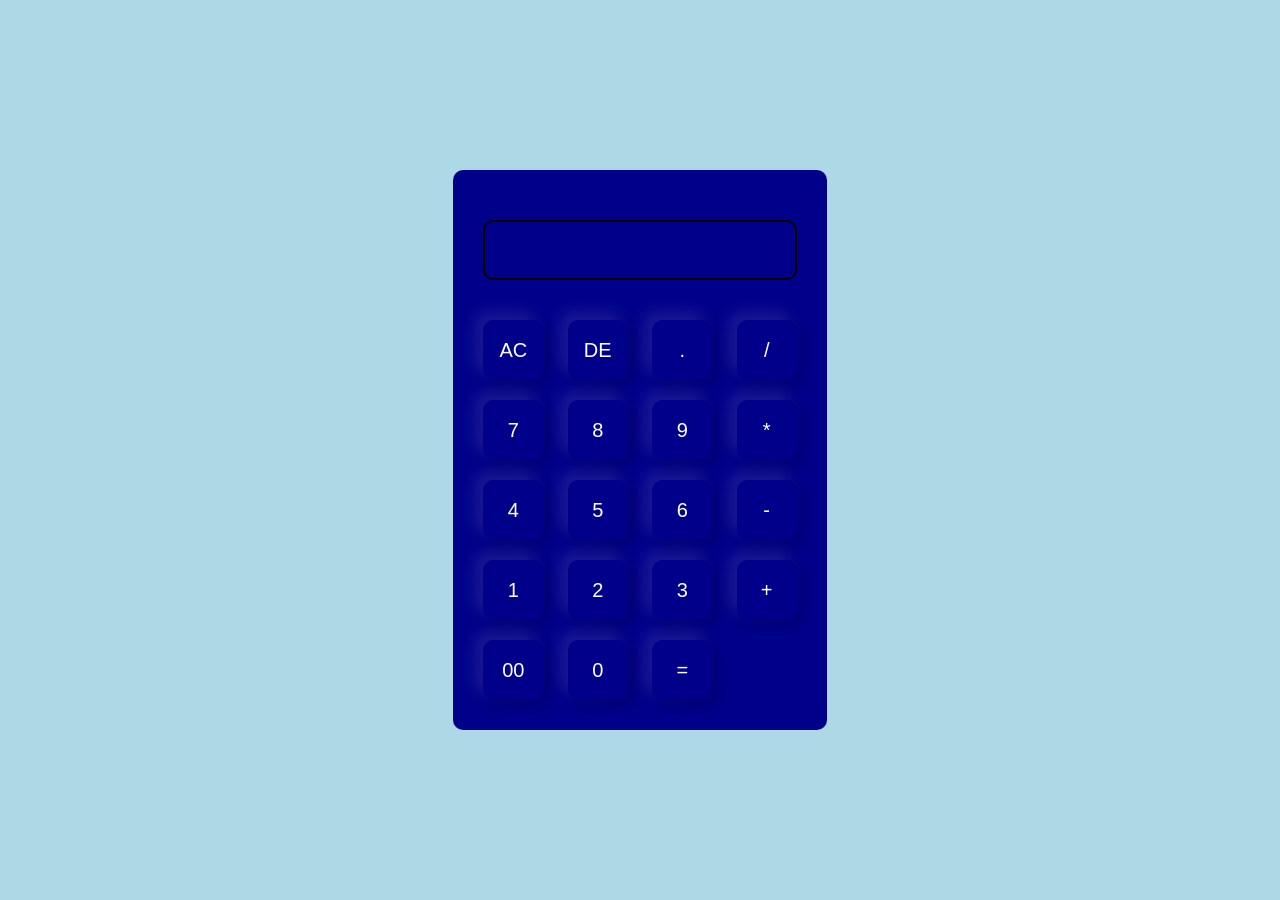
==== index.html @ 29a1ec92 "change file name" ====
<!DOCTYPE html>
<html lang="en">
<head>
    <meta charset="UTF-8">
    <meta name="viewport" content="width=device-width, initial-scale=1.0">
    <title>Document</title>
    <link rel="stylesheet" href="./CSS/styles.css">
</head>
<body>
    <div class="container">
        <div class="calculater">
            <form>
                <div class="display">
                    <input type="text" name="display">
                </div>
                <div>
                    <input type="button" value="AC">
                    <input type="button" value="DE">
                    <input type="button" value=".">
                    <input type="button" value="/">
                </div>
                <div>
                    <input type="button" value="7">
                    <input type="button" value="8">
                    <input type="button" value="9">
                    <input type="button" value="*">
                </div>
                <div>
                    <input type="button" value="4">
                    <input type="button" value="5">
                    <input type="button" value="6">
                    <input type="button" value="-">
                </div>
                <div>
                    <input type="button" value="1">
                    <input type="button" value="2">
                    <input type="button" value="3">
                    <input type="button" value="+">
                </div>
                <div>
                    <input type="button" value="00">
                    <input type="button" value="0">
                    <input type="button" value="=">
                </div>
                
            </form>
        </div>
    </div>
</body>
</html>
---- CSS/styles.css ----
*{
    margin: 0;
    padding: 0;
    font-family:"Poppins", sans-serif;
    box-sizing: border-box;

}

.container{
    width: 100%;
    height: 100vh;
    background: lightblue;
    display: flex;
    align-items: center;
    justify-content: center;

}

.calculater{
    background: darkblue;
    padding: 20px;
    border-radius: 10px;
}

.calculater form input{
    border: 0;
    outline: 0;
    width: 60px;
    height: 60px;
    border-radius: 10px;
    box-shadow: -8px -8px 15px rgba(255, 255, 255, 0.1),5px 5px 15px rgba(0, 0, 0, 0.2);
    background: transparent;
    font-size: 20px;
    color: #fff;
    cursor: pointer;
    margin: 10px;
}

form .display{
    display: flex;
    justify-content: flex-end;
    margin: 20px 0;
}

form .display input{
    text-align: right;
    flex: 1;
    font-size: 25px;
    box-shadow: none;
    border: black 2px solid;
    border-color: black;

}
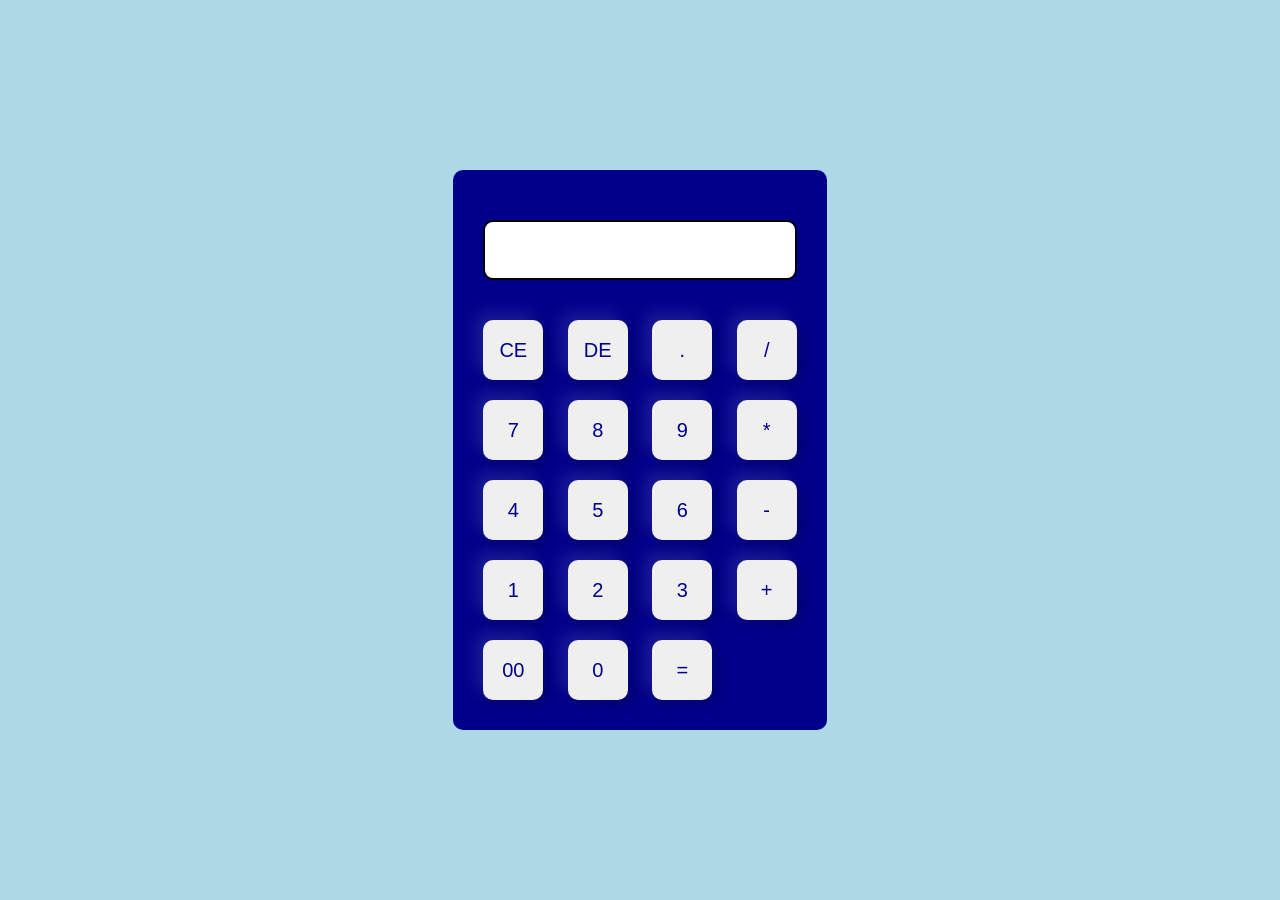
==== commit 98590e74: "complete" ====
--- a/index.html
+++ b/index.html
@@ -11,40 +11,41 @@
         <div class="calculater">
             <form>
                 <div class="display">
-                    <input type="text" name="display">
+                    <input type="text" id="output" readonly>
                 </div>
                 <div>
-                    <input type="button" value="AC">
-                    <input type="button" value="DE">
-                    <input type="button" value=".">
-                    <input type="button" value="/">
+                    <input class="buttons" type="button" value="CE">
+                    <input class="buttons" type="button" value="DE">
+                    <input class="buttons" type="button" value=".">
+                    <input class="buttons" type="button" value="/">
                 </div>
                 <div>
-                    <input type="button" value="7">
-                    <input type="button" value="8">
-                    <input type="button" value="9">
-                    <input type="button" value="*">
+                    <input class="buttons" type="button" value="7">
+                    <input class="buttons" type="button" value="8">
+                    <input class="buttons" type="button" value="9">
+                    <input class="buttons" type="button" value="*">
                 </div>
                 <div>
-                    <input type="button" value="4">
-                    <input type="button" value="5">
-                    <input type="button" value="6">
-                    <input type="button" value="-">
+                    <input class="buttons" type="button" value="4">
+                    <input class="buttons" type="button" value="5">
+                    <input class="buttons" type="button" value="6">
+                    <input class="buttons" type="button" value="-">
                 </div>
                 <div>
-                    <input type="button" value="1">
-                    <input type="button" value="2">
-                    <input type="button" value="3">
-                    <input type="button" value="+">
+                    <input class="buttons" type="button" value="1">
+                    <input class="buttons" type="button" value="2">
+                    <input class="buttons" type="button" value="3">
+                    <input class="buttons" type="button" value="+">
                 </div>
                 <div>
-                    <input type="button" value="00">
-                    <input type="button" value="0">
-                    <input type="button" value="=">
+                    <input class="buttons" type="button" value="00">
+                    <input class="buttons" type="button" value="0">
+                    <input class="buttons" type="button" value="=">
                 </div>
                 
             </form>
         </div>
     </div>
+    <script src="script/script.js"></script>
 </body>
 </html>
--- a/CSS/styles.css
+++ b/CSS/styles.css
@@ -29,10 +29,8 @@
     height: 60px;
     border-radius: 10px;
     box-shadow: -8px -8px 15px rgba(255, 255, 255, 0.1),5px 5px 15px rgba(0, 0, 0, 0.2);
-    background: transparent;
     font-size: 20px;
-    color: #fff;
-    cursor: pointer;
+    color: darkblue;
     margin: 10px;
 }
 
@@ -51,3 +49,11 @@
     border-color: black;
 
 }
+
+.buttons:hover{
+    background-color: aqua;
+    color: navy;
+    font-weight: bold;
+    cursor: pointer;
+
+}
